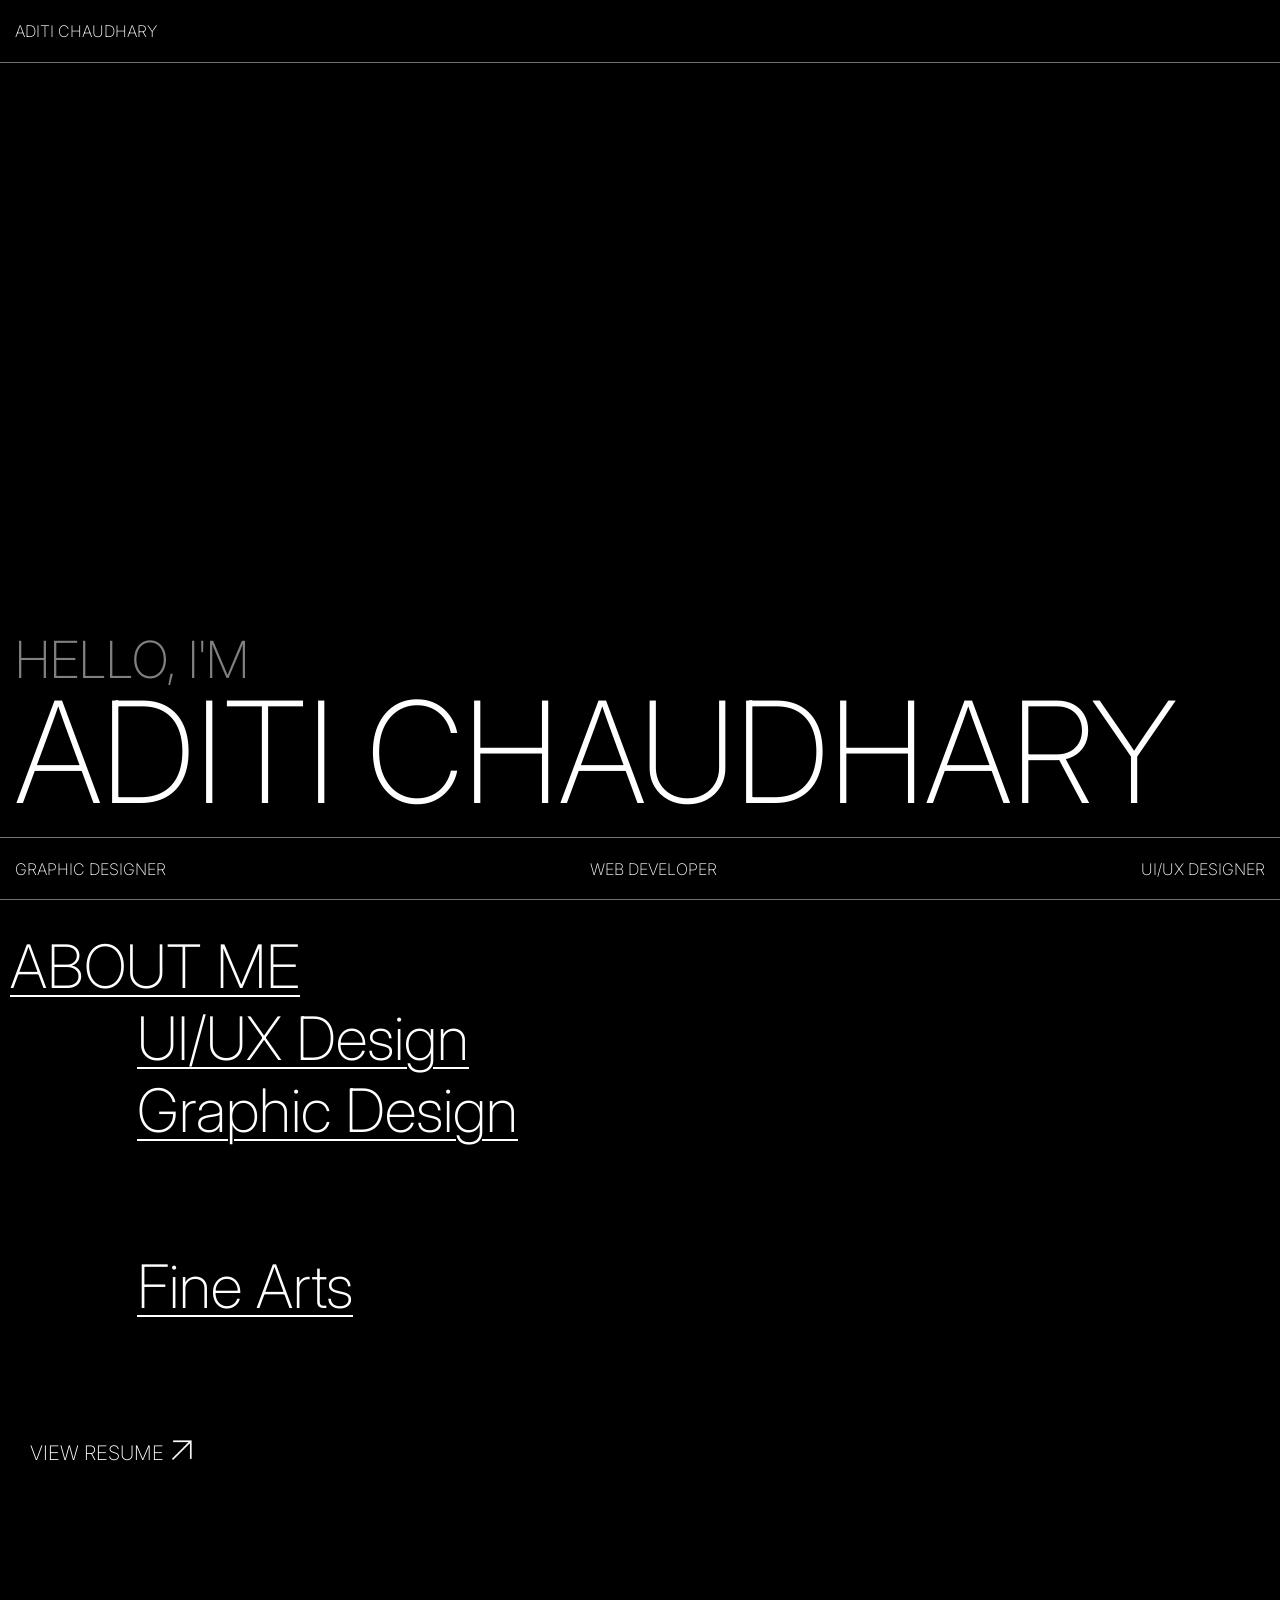
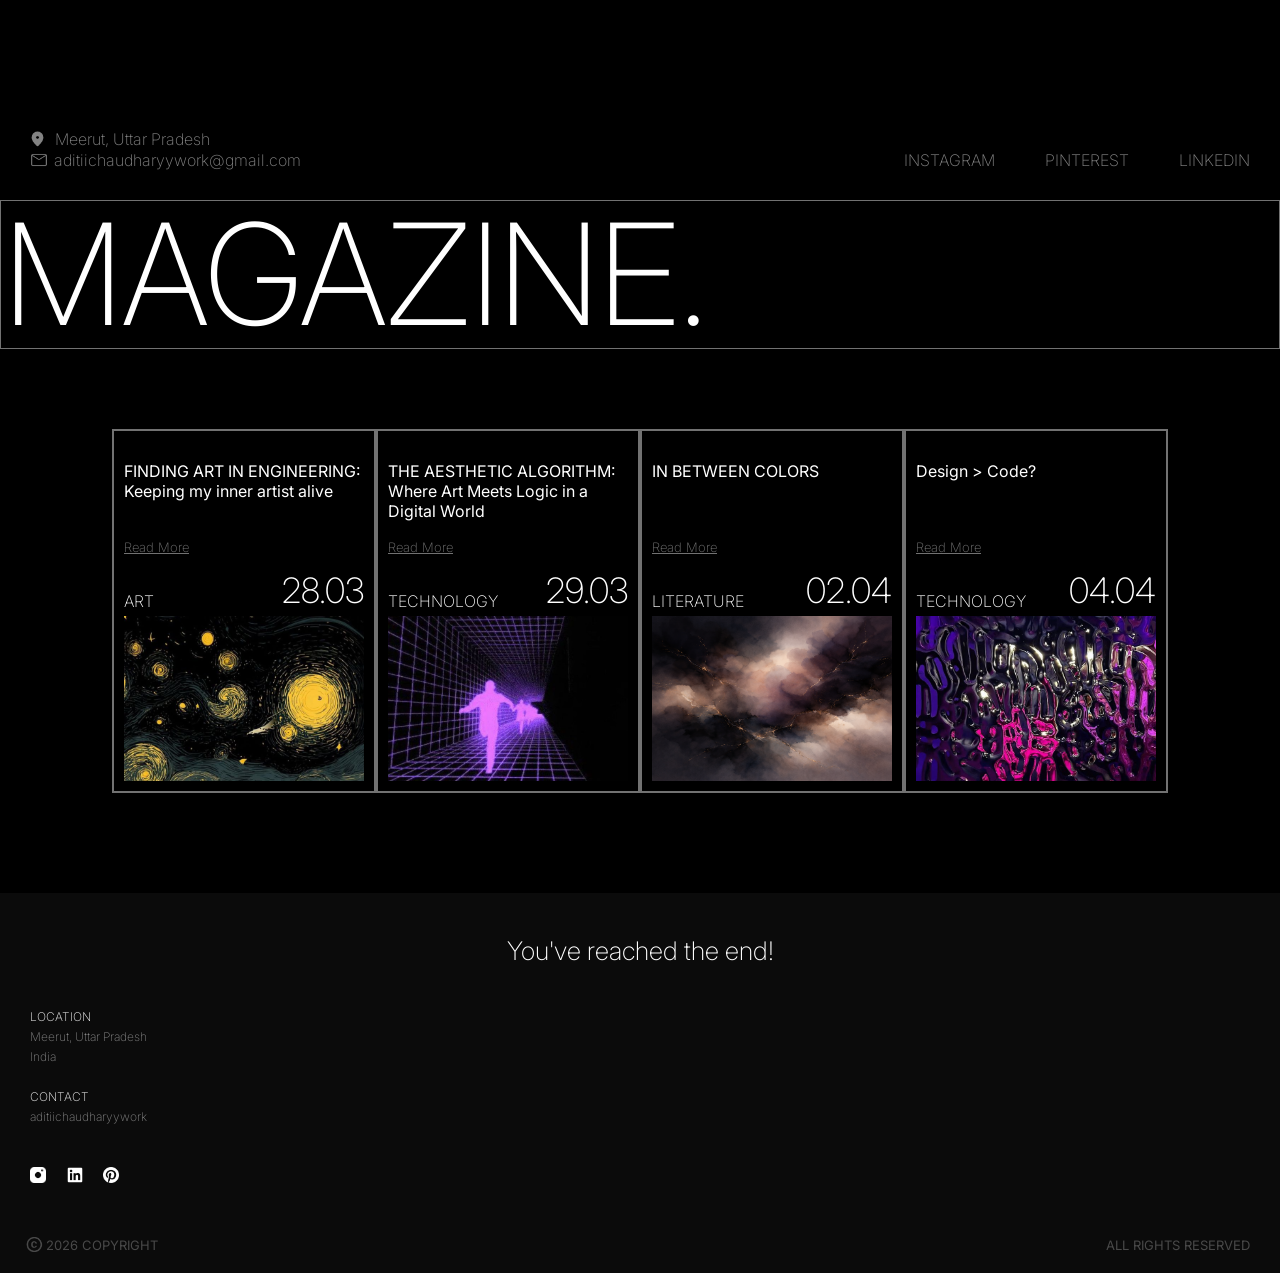
==== index.html @ a0f16ec6 "Changes made" ====
<!DOCTYPE html>
<html lang="en">

<head>
    <meta charset="UTF-8">
    <meta name="viewport" content="width=device-width, initial-scale=1.0">
    <link rel="stylesheet" href="style.css">
    <title>Portfolio</title>
</head>

<body>
    <div class="container darkMode">
        <div class="heroSection webpage desktopHeroSection">
            <div class="header tabletClassName">
                ADITI CHAUDHARY
            </div>
            <div class="name">
                <div class="grey nameSize1">HELLO, I'M</div>
                <div class="interMedium nameSize2">ADITI CHAUDHARY</div>
                <div class="tabletname">ADITI <br>CHAUDHARY</div>
            </div>
            <div class="profile tabletClass">
                <span>GRAPHIC DESIGNER</span>
                <span>WEB DEVELOPER</span>
                <span>UI/UX DESIGNER</span>
            </div>
        </div>

        <div class="menu webpage">
            <div class="nav">
                <a href="aboutme.html" class="aboutMe hover">ABOUT ME</a>
                <a href="uiux.html" class="uiuxDesign hover">UI/UX Design</a>
                <a href="graphicdesign.html" class="graphicDesign hover">Graphic Design</a>
                <a href="finearts.html" class="fineArts hover">Fine Arts</a>
            </div>
            <div class="resume">
                <a href="2026 Resume.pdf">VIEW RESUME <img src="icons/tilted-arrow.png" alt="" class="arrow"></a>
            </div>
            <div class="navFooter">
                <div class="addInfo">
                    <div class="address">
                        <img src="icons/location-pin.png" alt="">Meerut, Uttar Pradesh
                    </div>
                    <div class="email">
                        <img src="icons/mail.png" alt="">aditiichaudharyywork@gmail.com
                    </div>
                </div>
                <div class="socials">
                    <a href="https://www.instagram.com/aditiichaudharyy/">INSTAGRAM</a>
                    <a href="https://in.pinterest.com/aditiichaudharyy/">PINTEREST</a>
                    <a href="https://www.linkedin.com/in/aditiichaudharyy/">LINKEDIN</a>
                </div>
            </div>
        </div>
        <div class="magazine MagazineWebpage">
            <div class="magazineHeading">MAGAZINE.</div>
            <div class="centreAlign">
                <div class="cardsContainer">
                    <div class="card">
                        <div class="first">
                                <div class="blogTitle">FINDING ART IN ENGINEERING: Keeping my inner artist alive </div>
                                <div class="readMore"><a href="blog1.html">Read More</a></div>
                                <div class="category-date">
                                    <div class="category">ART</div>
                                    <div class="date">28.03</div>
                                </div>
                            </div>
                            <div class="second"><img src="images/artinengineering.jpeg" alt="" style="width: 100%;"></div>
                    </div>
                    <div class="card">
                        <div class="first">
                                <div class="blogTitle">THE AESTHETIC ALGORITHM: Where Art Meets Logic in a Digital World</div>
                                <div class="readMore"><a href="blog2.html">Read More</a></div>
                                <div class="category-date">
                                    <div class="category">TECHNOLOGY</div>
                                    <div class="date">29.03</div>
                                </div>
                            </div>
                            <div class="second"><img src="images/blog 2.jpeg" alt="" style="width: 100%; "></div>
                    </div>
                    <div class="card">
                        <div class="first">
                                <div class="blogTitle">IN BETWEEN COLORS</div>
                                <div class="readMore"><a href="blog3.html">Read More</a></div>
                                <div class="category-date">
                                    <div class="category">LITERATURE</div>
                                    <div class="date">02.04</div>
                                </div>
                            </div>
                            <div class="second"><img src="images/blog 3.png" alt="" style="height: 100%;"></div>
                    </div>
                    <div class="card">
                        <div class="first">
                                <div class="blogTitle">Design > Code?</div>
                                <div class="readMore"><a href="blog4.html">Read More</a></div>
                                <div class="category-date">
                                    <div class="category">TECHNOLOGY</div>
                                    <div class="date">04.04</div>
                                </div>
                            </div>
                            <div class="second"><img src="images/blog 4.jpeg" alt="" style="width: 100%;"></div>
                    </div> 
                    
                </div>
            </div>
        </div>
        <div class="footerGap"></div>
       <div class="footer">
        <div class="footer1">You've reached the end!</div>
        <div class="footer2">
            <span class="cap1">LOCATION</span>
            <span class="body">Meerut, Uttar Pradesh</span>
            <span class="body">India</span>
            <span class="cap2">CONTACT</span>
            <span class="body">aditiichaudharyywork</span>

            <div class="socialIcons">
                <a href="https://www.instagram.com/aditiichaudharyy/"><img src="icons/instagram.png" alt=""></a>
                <a href="https://www.linkedin.com/in/aditiichaudharyy/"><img src="icons/linkedin.png" alt=""></a>
                <a href="https://www.pinterest.com/in/aditiichaudharyy/"><img src="icons/pinterest.png" alt=""></a>
            </div>
        </div>
        <div class="footer3">
            <div class="copyright"><img src="icons/cc.png" alt="">2026 COPYRIGHT</div>
            <span>ALL RIGHTS RESERVED</span>
        </div>
       </div>
    </div>
</body>
<script src="script.js"></script>

</html>
---- style.css ----
*{
    margin: 0;
    padding: 0;
}
@font-face {
    font-family: "Inter light";
    src: url("fonts/Inter/Inter-VariableFont_opsz\,wght.ttf") format("truetype");
    font-weight: 200;
}
@font-face {
    font-family: "Inter medium";
    src: url("fonts/Inter/Inter-VariableFont_opsz\,wght.ttf") format("truetype");
    font-weight: 200;
}
@font-face {
    font-family: "Inter bold";
    src: url("fonts/Inter/Inter-VariableFont_opsz\,wght.ttf") format("truetype");
    font-weight: 400;
}
.darkMode{
    background-color: black;
    color: white;
    font-family: Helvetica;
    font-weight: 100;
    font-family: 'Inter light', sans-serif;
}
.interMedium{
    font-family: 'Inter medium';
}
.grey{
    color: grey;
}
.webpage{
    height: 100vh;
}
.magazineWebpage{
    height: auto;
}

/* HERO SECTION FOR DESKTOP */
.desktopHeroSection{
    display: grid;
    grid-template-rows: 7% 86% 7%;
}

.header{
    border-bottom: 1px solid rgb(114, 114, 114);
    display: flex;
    align-items: center;
    padding-left: 15px;
}
.nameSize1{
    font-size: 4vw;
    line-height: 0.3;
}
.nameSize2{
    font-size: 11vw;
}
.name{
    padding-left: 15px;
    display: flex;
    flex-direction: column;
    justify-content: end;
}
.profile{
    border-bottom: 1px solid rgb(114, 114, 114);
    border-top: 1px solid rgb(114, 114, 114);
    display: flex;
    align-items: center;
    justify-content: space-between;
    padding-left: 15px;
    padding-right: 15px;
}
.tabletname{
    display: none;
}

/* NAV SECTION FOR DESKTOP */
.menu{
    display: grid;
    grid-template-rows: 3fr 1fr 1fr;
}

.nav{
    display: grid;
    grid-template-columns: 10% 90%;
    grid-template-rows: 0.1fr 0.1fr 0.6fr 0.1fr;
    font-size: 60px;
    margin-left: 10px;
    margin-top: 30px;
}
.nav>a{
    color: white;
    text-decoration-thickness: 2px;
    text-underline-offset: 7px;
}
.aboutMe{
    grid-column: span 2;
}
.uiuxDesign{
    grid-column-start: 2;
    grid-column-end: 3;
}
.graphicDesign{
    grid-column-start: 2;
    grid-column-end: 3;
}
.fineArts{
    grid-column-start: 2;
    grid-column-end: 3;
}
.addInfo{
    color: rgb(131, 131, 131);
    margin-left: 30px;
    display: flex;
    flex-direction: column;
    justify-content: end;
}
.resume>a{
    color: white;
    text-decoration: none;
    font-size: 20px;
    margin: 30px;
}
.arrow{
    height: 20px;
}
.address{
    display: flex;
    gap: 10px;
    margin-bottom: 1px;
}
.email{
    display: flex;
    gap: 6px;
}
.address>img{
    height: 20px;
}
.email>img{
    height: 20px;
}
.navFooter{
    display: flex;
    align-items: end;
     margin-bottom: 30px;
     justify-content: space-between;
}
.socials{
    margin-right: 30px;
    display: flex;
    gap: 50px;
}
.socials>a{
    text-decoration: none;
    color: rgb(131, 131, 131);
}

/* MAGAZINE FOR DESKTOP */
.magazineHeading{
    font-size:11vw;
    border: 1px solid rgb(114, 114, 114);
    line-height: 11.5vw;
    padding-left: 3px;
}
 .cardsContainer{
    display: flex;
    flex-wrap: wrap;
    justify-content: center; 
    margin-top: 80px;
  }
  .card{
    border: 2px solid rgb(114, 114, 114);
    height: 340px;
    width: 240px;
    flex-grow: 0;
    flex-shrink: 0;
    padding: 10px;
  }

.blogTitle{
    margin-top: 20px;
    margin-bottom: 20px;
    font-family: 'Inter bold';
    height: 55PX;
}

.first{
    height: 155px;
}

.category-date{
    display: flex;
    justify-content: space-between;
    height: 55px;
    align-items: end;
}
.date{
    font-size: 35px;
}
.second{
    background-color: rgb(50, 50, 50);
    height:165px ;
    overflow: hidden;
}
.readMore>a{
    font-size: 13px;
    color:rgb(114, 114, 114) ;

}
.footerGap{
    height: 100px;
}

 /* FOOTER FOR DESKTOP */
.footer{
    height: 380px;
    background-color: rgb(11, 11, 11);
    display:grid;
    grid-template-rows: 30% 55% 15%;

}
.footer1{
    display: flex;
    align-items: center;
    justify-content: center;
    font-size: 2vw;
}
.footer2{
    display: flex;
    flex-direction: column;
    font-size: 12px;
    margin-left: 30px;
    line-height: 20px;
}
.footer2 img{
    height: 16px;
}
.socialIcons{
    width: 100px;
    display: grid;
    grid-template-columns: 1fr 1fr 1fr;
    gap: 10px;
    margin-top: 40px;
}
.body{
    color: rgb(131, 131, 131);
}
.cap2{
    margin-top: 20px;
}
.footer3{
    color: rgb(73, 73, 73);
    font-family: "Inter bold";
    font-size: 13px;
    margin-left: 25px;
    display: flex;
    align-items: center;
    justify-content: space-between;
    margin-right: 30px;
}
.footer3 img{
    height: 15px;
    margin-right: 3px;
}
.copyright{
    display: flex;
}
/* HERO SECTION, footer FOR MOBILE/TABLET */
@media(max-width:550px){
    .name{
        justify-content: center;
    }
    .nameSize2{
        display:none;
    }
    .tabletname{
        display: flex;
        font-size: 15vw;
    }

    .tabletClass{
        font-size: 3vw;
    }
    .tabletClassName{
        font-size: 4vw;
    }
    .footer1{
        font-size: 4.5vw;
    }
}



/* NAV SECTION FOR MOBILE/TABLET*/
/* FOR TABLET + MOBILE*/
@media(max-width:1000px){
    .footer1{
        font-size: 3vw;
    }
}

@media(max-width:850px){
    .magazineHeading{
    font-size:19vw;
    line-height: 19.5vw;
}
.footer1{
    font-size: 4vw;
}
}
@media(max-width:550px){
    .nav{
        font-size: 50px;
    }
    .aboutMe,.uiuxDesign,.graphicDesign,.fineArts{
    grid-column: span 2;
    }
    .resume>a{
        font-size: 17px;
        margin-left: 10px;
    }
    .arrow{
        height: 15px;
    }
    .addInfo{
        margin: 10px;
    }
    .magazineHeading{
    font-size:19vw;
    line-height: 19.5vw;
}
 
}
@media(max-width:820px){
    .socials{
        display: none;
    }
}
/* FOR MOBILE */
@media(max-width:360px){
    .nav{
        font-size:40px;
    }
}
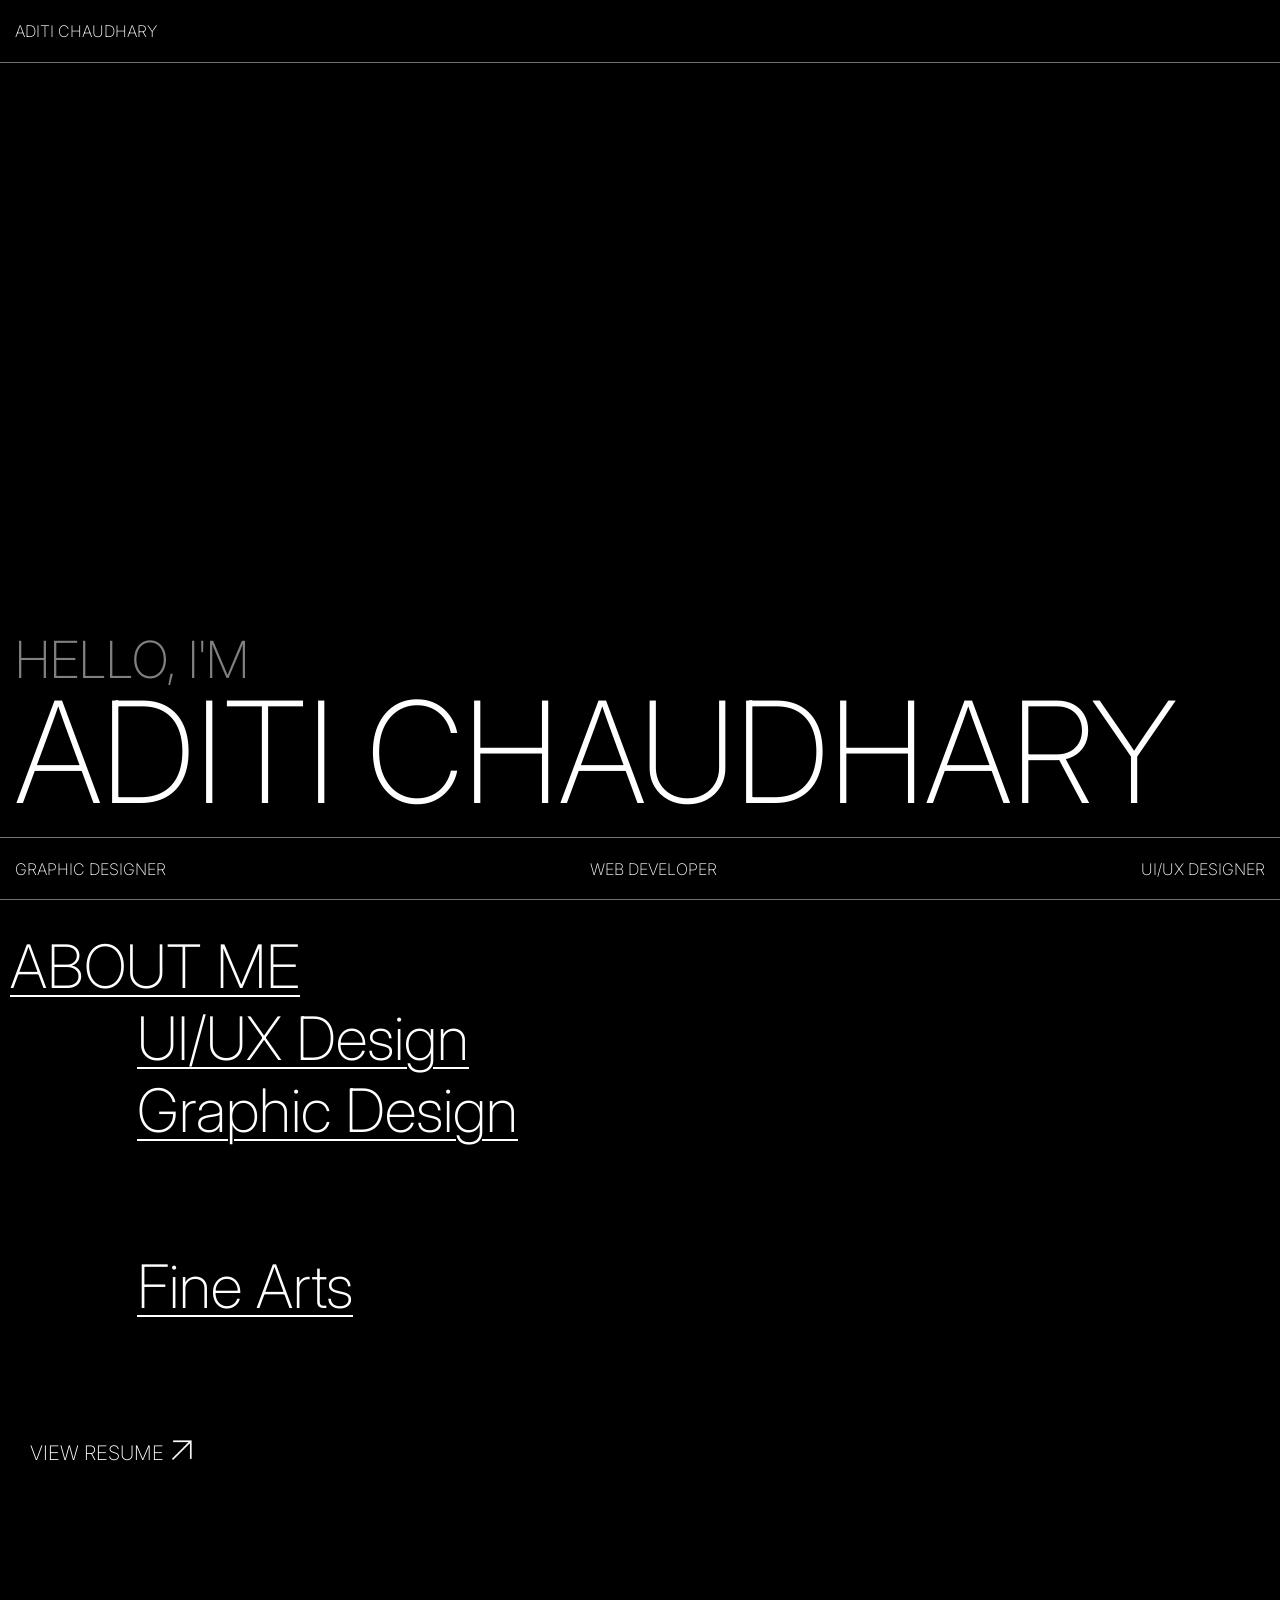
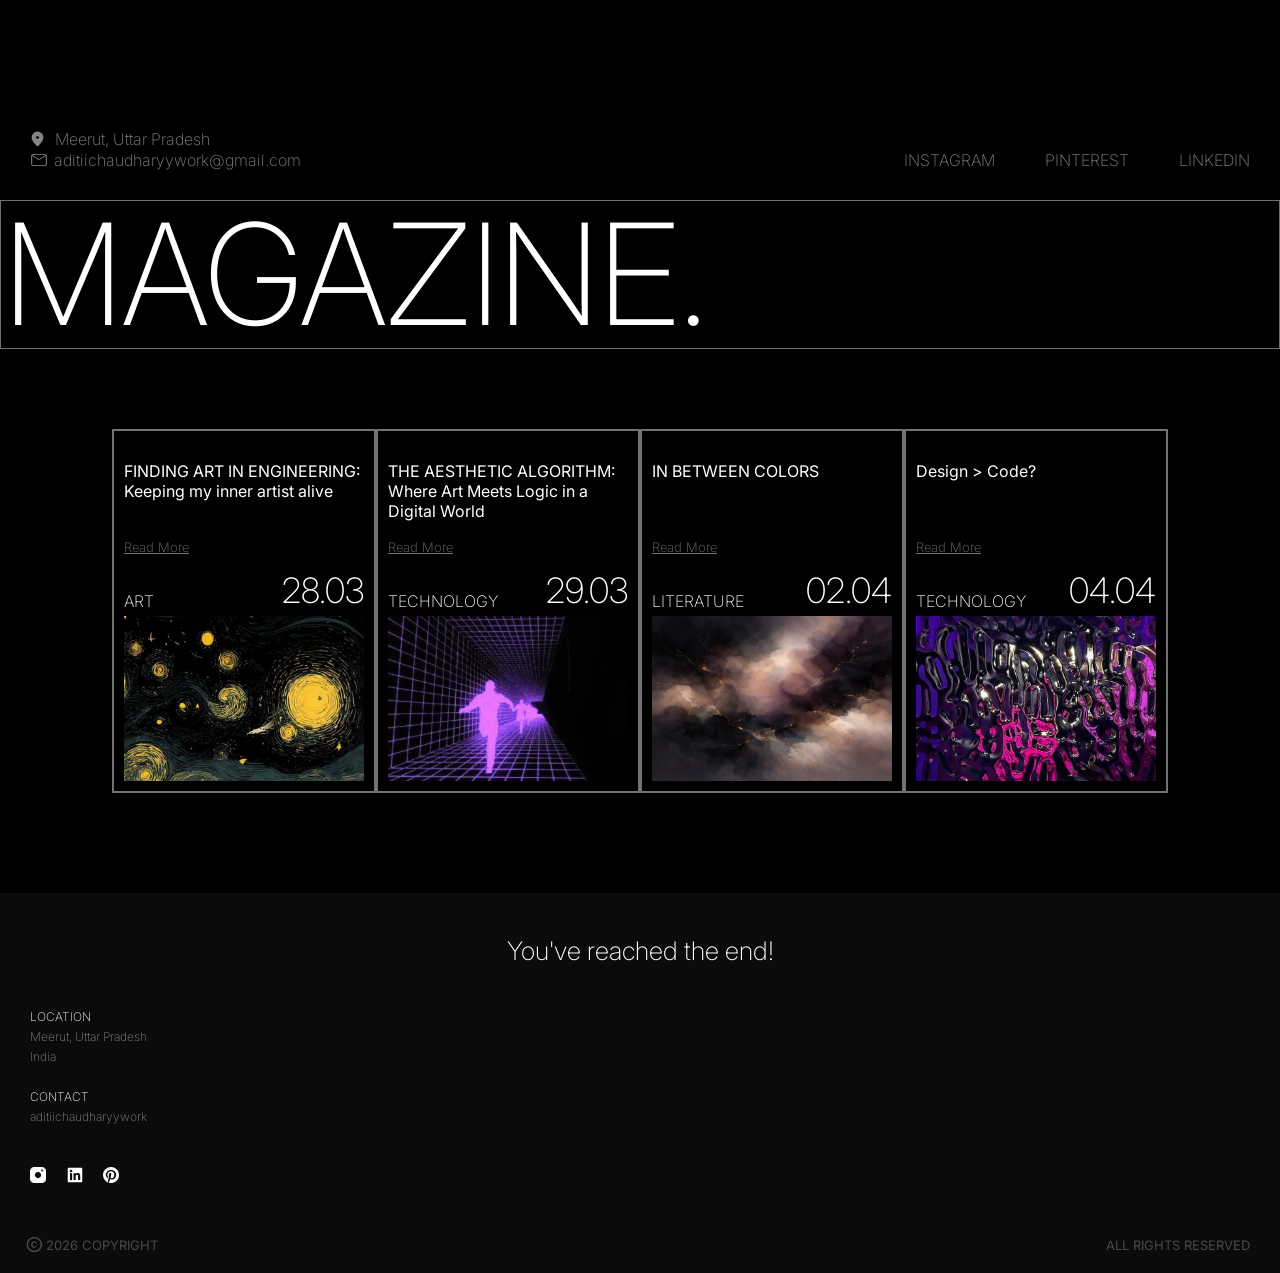
==== commit da4e16d8: "commit 4" ====
--- a/index.html
+++ b/index.html
@@ -65,7 +65,7 @@
                                     <div class="date">28.03</div>
                                 </div>
                             </div>
-                            <div class="second"><img src="images/artinengineering.jpeg" alt="" style="width: 100%;"></div>
+                            <div class="second"><img src="images/blog covers/artinengineering.webp" alt="" style="width: 100%;"></div>
                     </div>
                     <div class="card">
                         <div class="first">
@@ -76,7 +76,7 @@
                                     <div class="date">29.03</div>
                                 </div>
                             </div>
-                            <div class="second"><img src="images/blog 2.jpeg" alt="" style="width: 100%; "></div>
+                            <div class="second"><img src="images/blog covers/blog 2.webp" alt="" style="width: 100%; "></div>
                     </div>
                     <div class="card">
                         <div class="first">
@@ -87,7 +87,7 @@
                                     <div class="date">02.04</div>
                                 </div>
                             </div>
-                            <div class="second"><img src="images/blog 3.png" alt="" style="height: 100%;"></div>
+                            <div class="second"><img src="images/blog covers/blog 3.webp" alt="" style="height: 100%;"></div>
                     </div>
                     <div class="card">
                         <div class="first">
@@ -98,7 +98,7 @@
                                     <div class="date">04.04</div>
                                 </div>
                             </div>
-                            <div class="second"><img src="images/blog 4.jpeg" alt="" style="width: 100%;"></div>
+                            <div class="second"><img src="images/blog covers/blog 4.webp" alt="" style="width: 100%;"></div>
                     </div> 
                     
                 </div>
